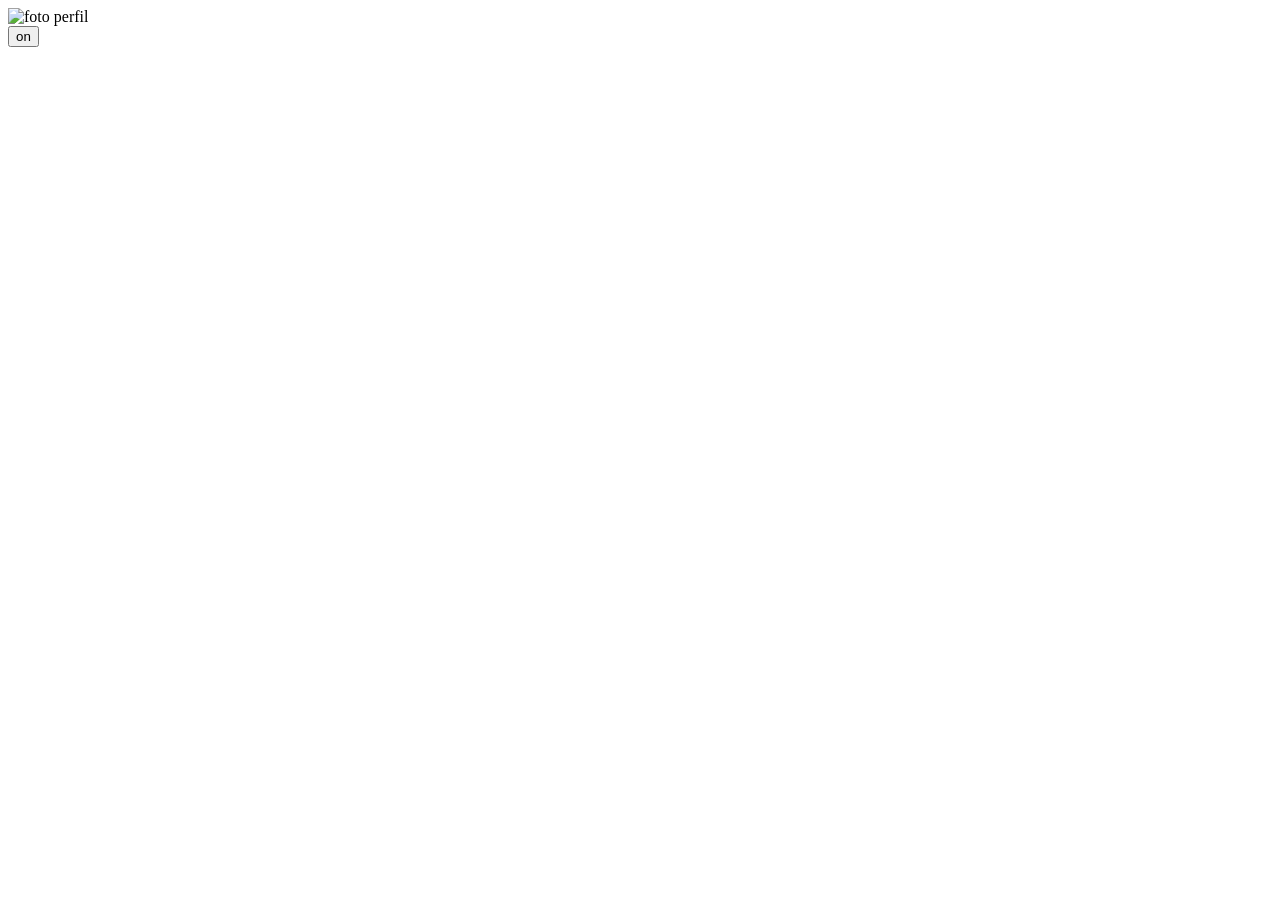
==== index.html @ 6adaa25c "começando" ====
<!DOCTYPE html>
<html lang="pt-br">
<head>
    <meta charset="UTF-8">
    <meta name="viewport" content="width=device-width, initial-scale=1.0">
    <title>Redes Socias</title><link rel="stylesheet" href="esilos/style.css">
</head>
<body>
    <div>
        <img src="" alt="foto perfil"> 
        
        
        <br>
        <button>on</button>
    </div>
</body>
</html>
---- esilos/style.css ----
*{

}
div{
width: 100vw;
height: 100vh;
}
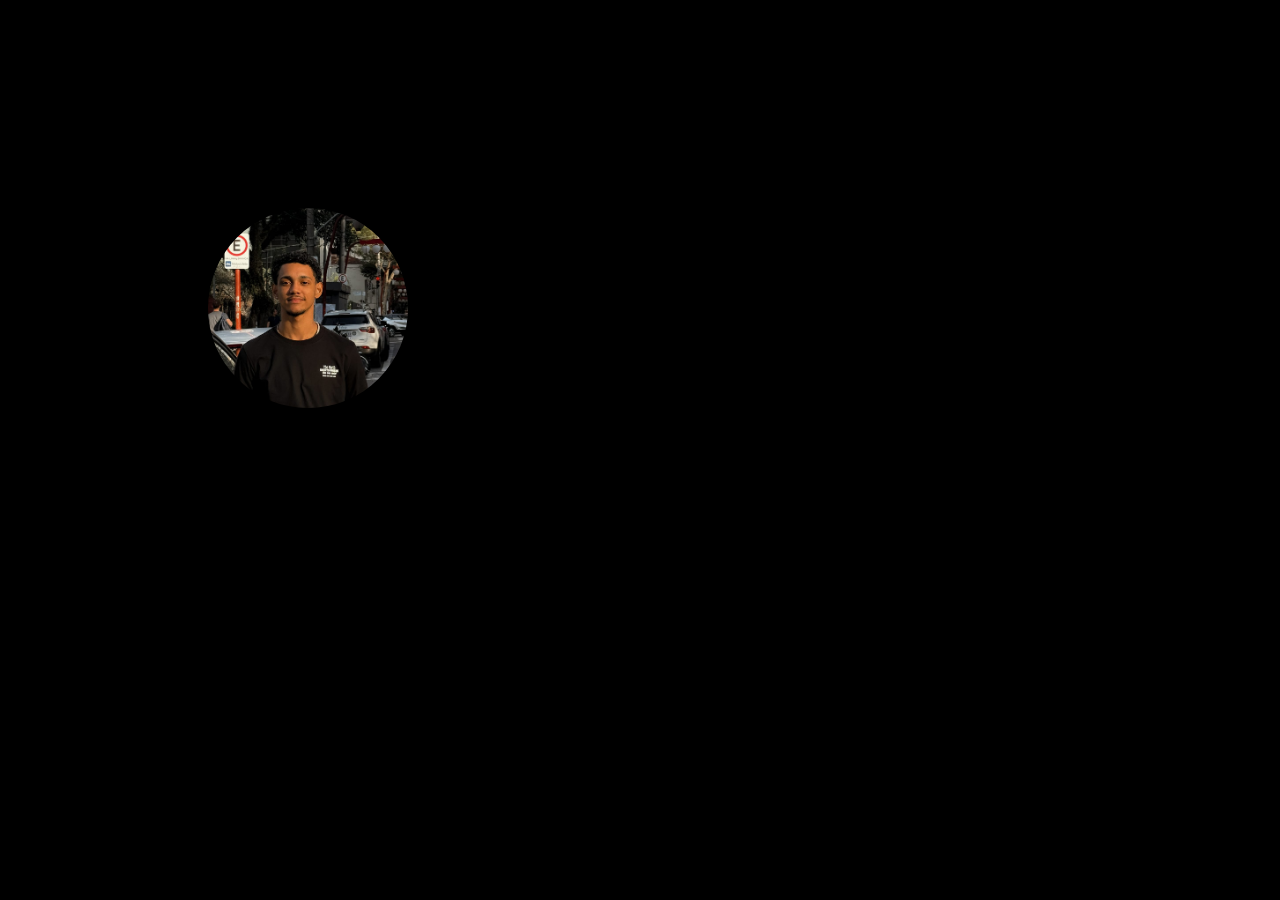
==== commit 4fa58b52: "ex" ====
--- a/index.html
+++ b/index.html
@@ -7,11 +7,11 @@
 </head>
 <body>
     <div>
-        <img src="" alt="foto perfil"> 
+        <img src="imagens/gabriel-perfil.jpeg" alt="foto perfil"> 
         
         
         <br>
-        <button>on</button>
+        
     </div>
 </body>
 </html>
--- a/esilos/style.css
+++ b/esilos/style.css
@@ -1,8 +1,14 @@
 *{
-
+    background-color: black;
 }
 div{
-width: 100vw;
-height: 100vh;
+    
+    width: 90vw;
+    height: 90vh;
 }
 
+img {
+    border-radius: 50%;
+    height: 200px;
+    padding: 200px;
+}
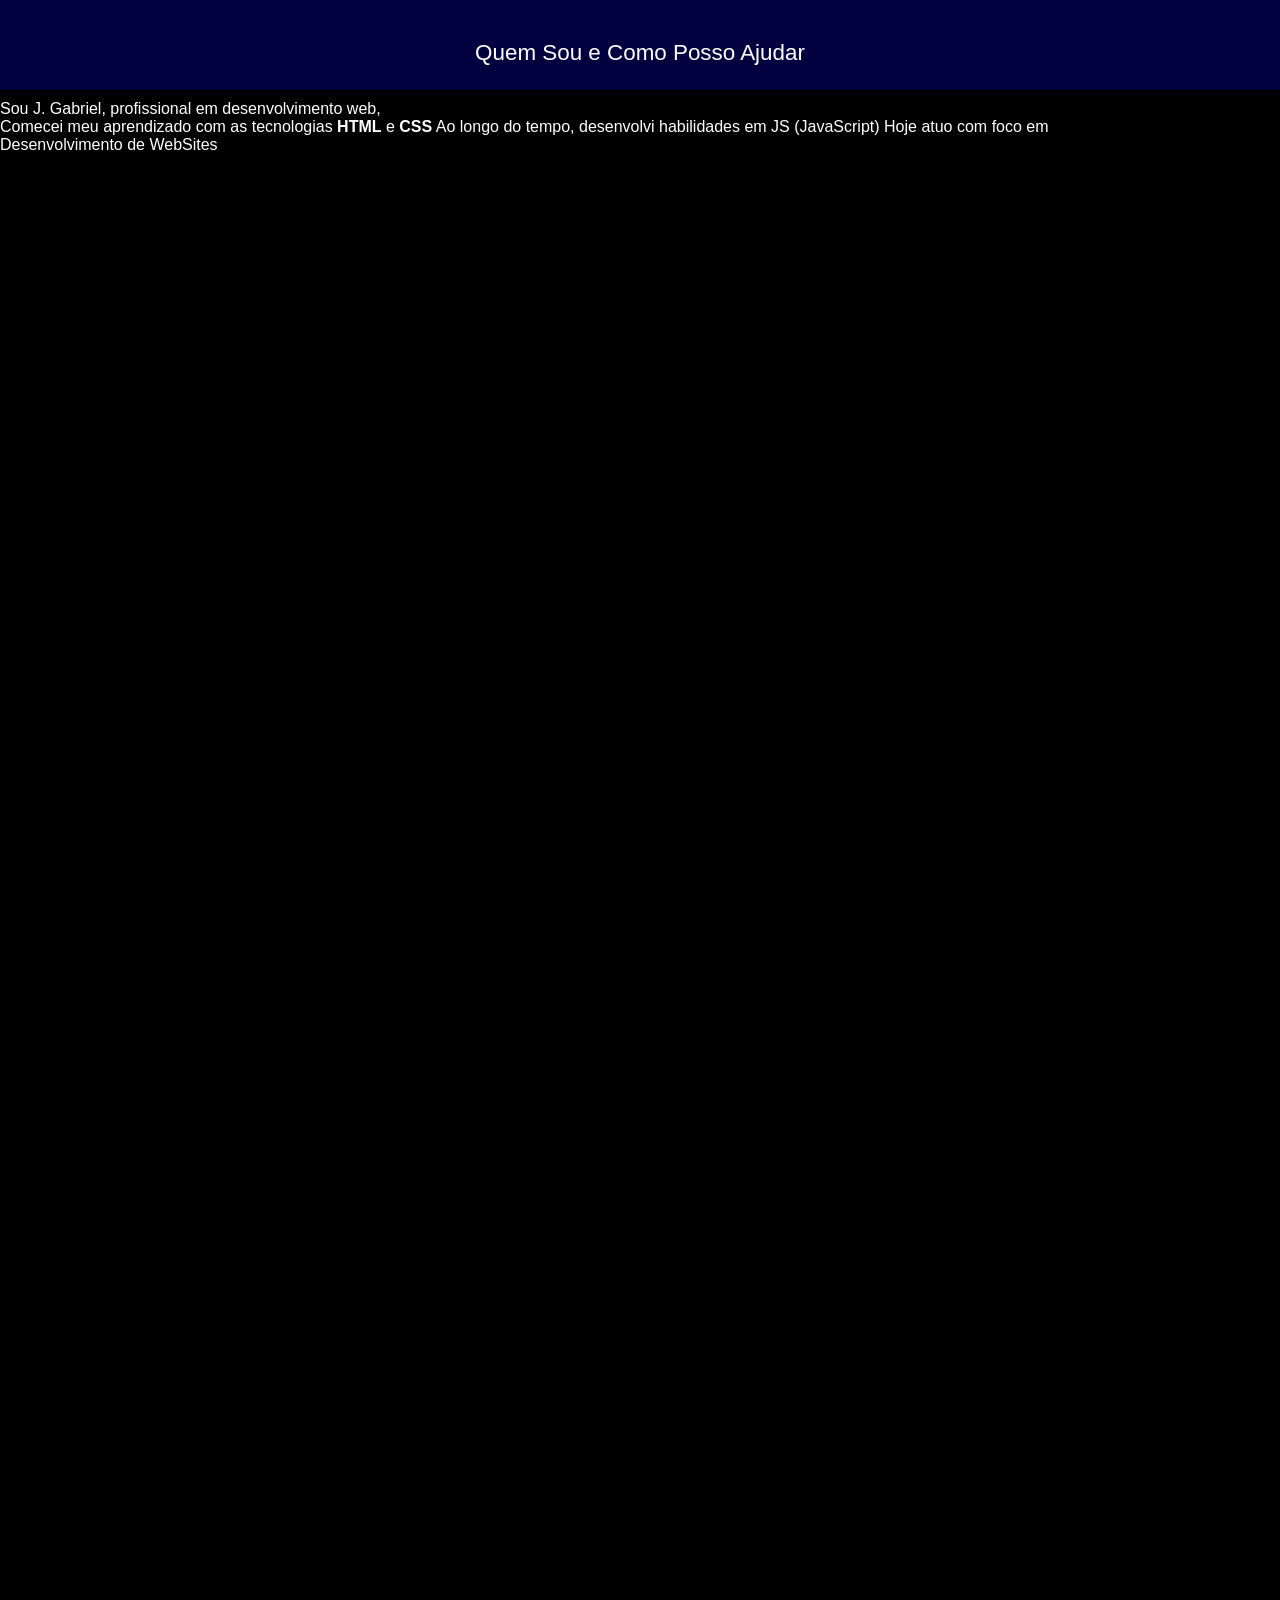
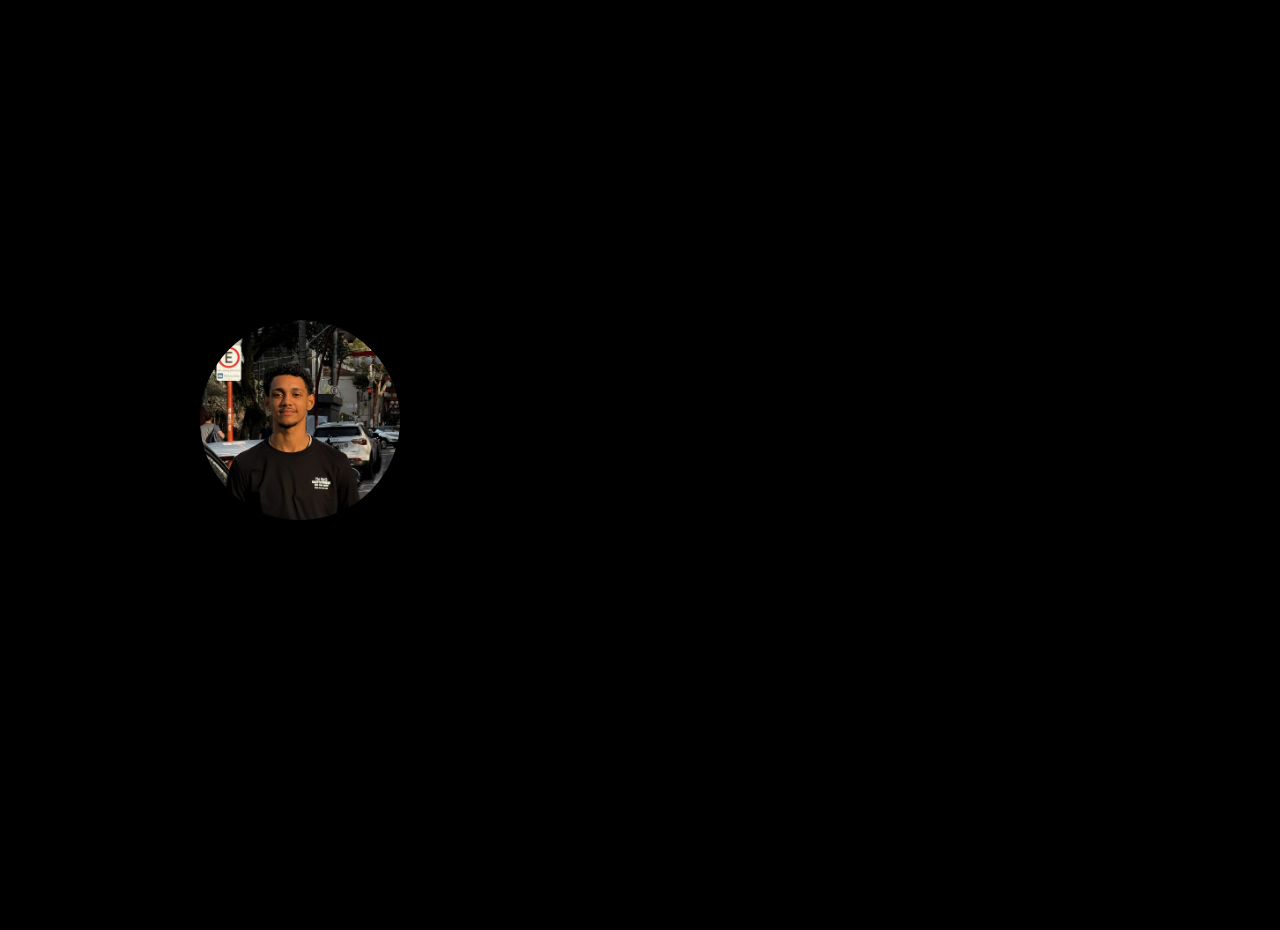
==== commit 9f029fd0: "inicio de um projeto" ====
--- a/index.html
+++ b/index.html
@@ -3,9 +3,22 @@
 <head>
     <meta charset="UTF-8">
     <meta name="viewport" content="width=device-width, initial-scale=1.0">
-    <title>Redes Socias</title><link rel="stylesheet" href="esilos/style.css">
+    <title>João Gabriel</title><link rel="stylesheet" href="esilos/style.css">
 </head>
 <body>
+    <header>
+        <p>Quem Sou e Como Posso Ajudar</p>
+    </header>
+    <div>
+        <p>Sou J. Gabriel, profissional em desenvolvimento web,</p>
+        <p>Comecei meu aprendizado com as tecnologias <strong>HTML</strong> e <strong>CSS</strong>
+        Ao longo do tempo, desenvolvi habilidades em JS (JavaScript)
+        Hoje atuo com foco em Desenvolvimento de WebSites</p>
+        </div>
+    <div>
+
+    </div>
+
     <div>
         <img src="imagens/gabriel-perfil.jpeg" alt="foto perfil"> 
         
--- a/esilos/style.css
+++ b/esilos/style.css
@@ -1,8 +1,23 @@
 *{
     background-color: black;
+    color: white;
+    font-family: Arial, Helvetica, sans-serif;
+    padding: 0px;
+    margin: 0px;
 }
-div{
+header{
+    background-color: rgba(0, 0, 46, 0);
+    height: 100px;
+    text-align: center;
+    font-size: 1.4em;
     
+}
+header>p {
+    background-color: rgb(0, 0, 63);
+    padding: 40px;
+    height: 10px;
+}
+div{ 
     width: 90vw;
     height: 90vh;
 }
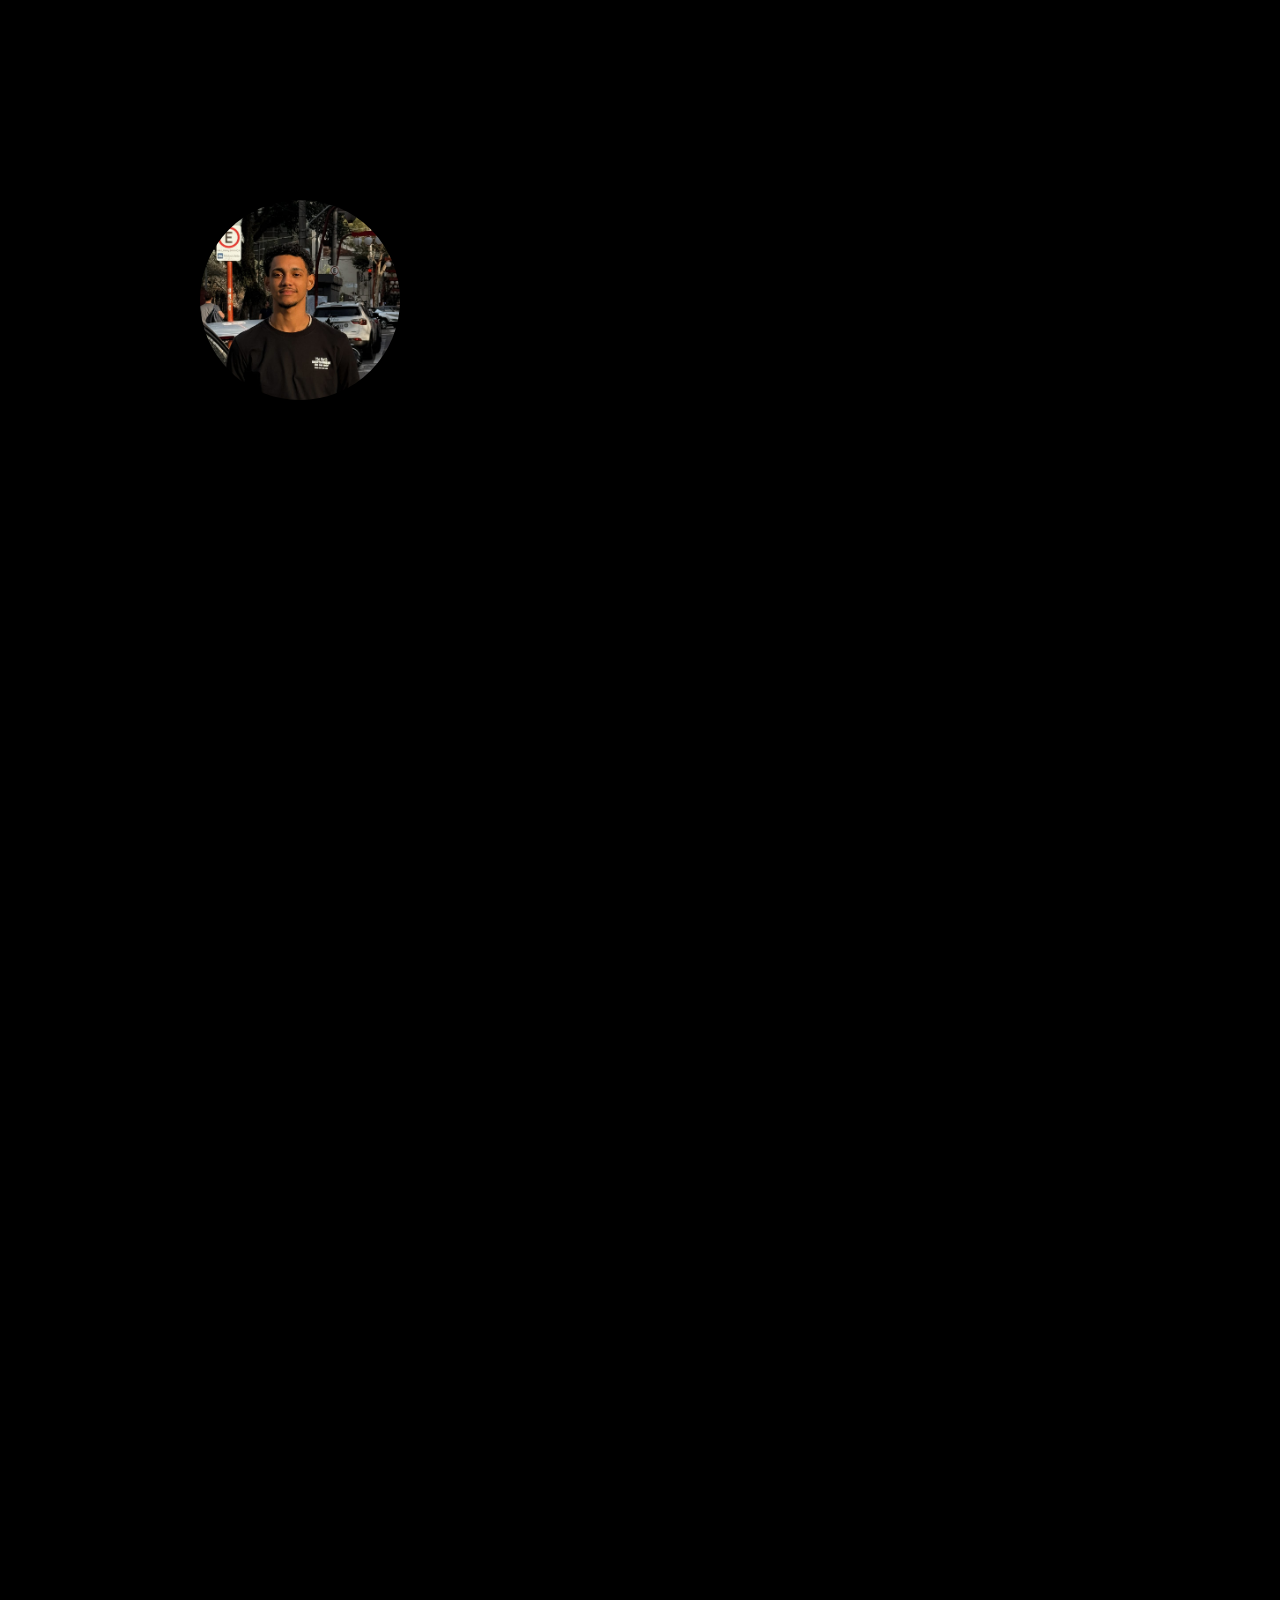
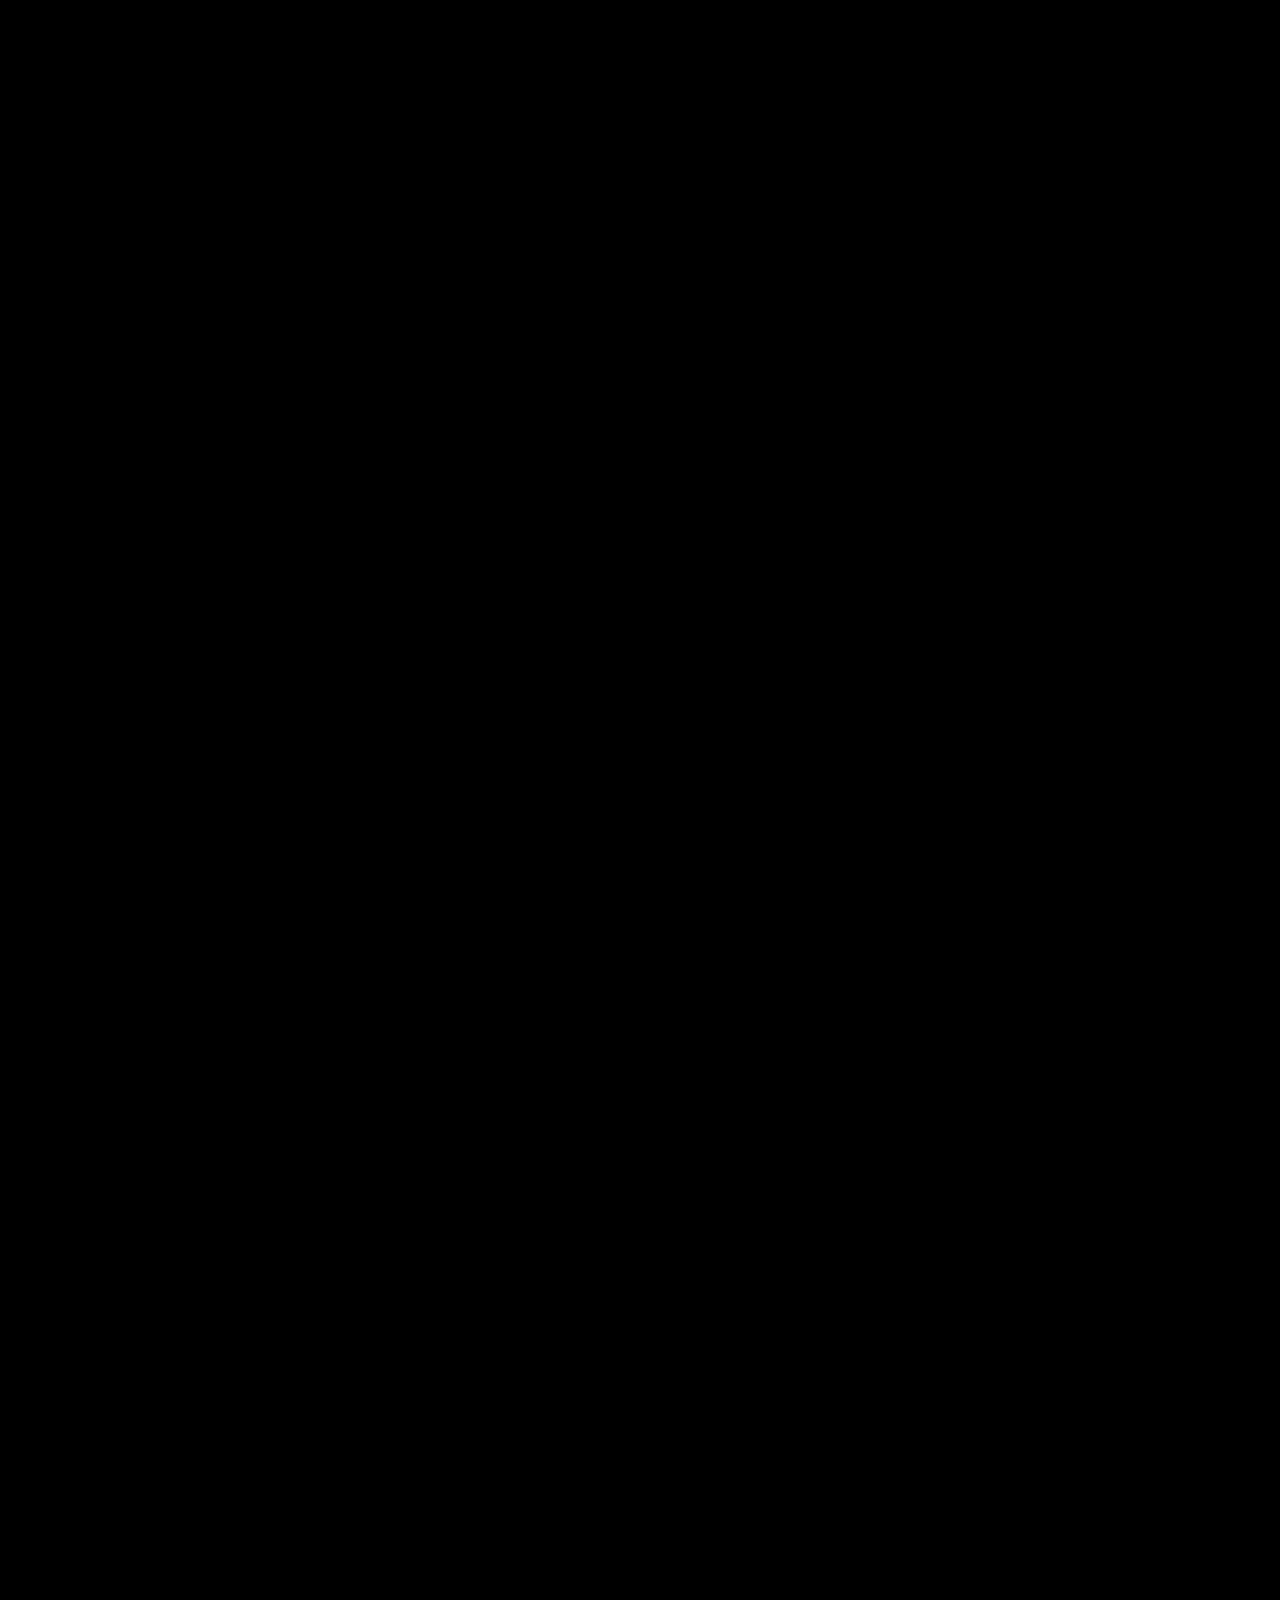
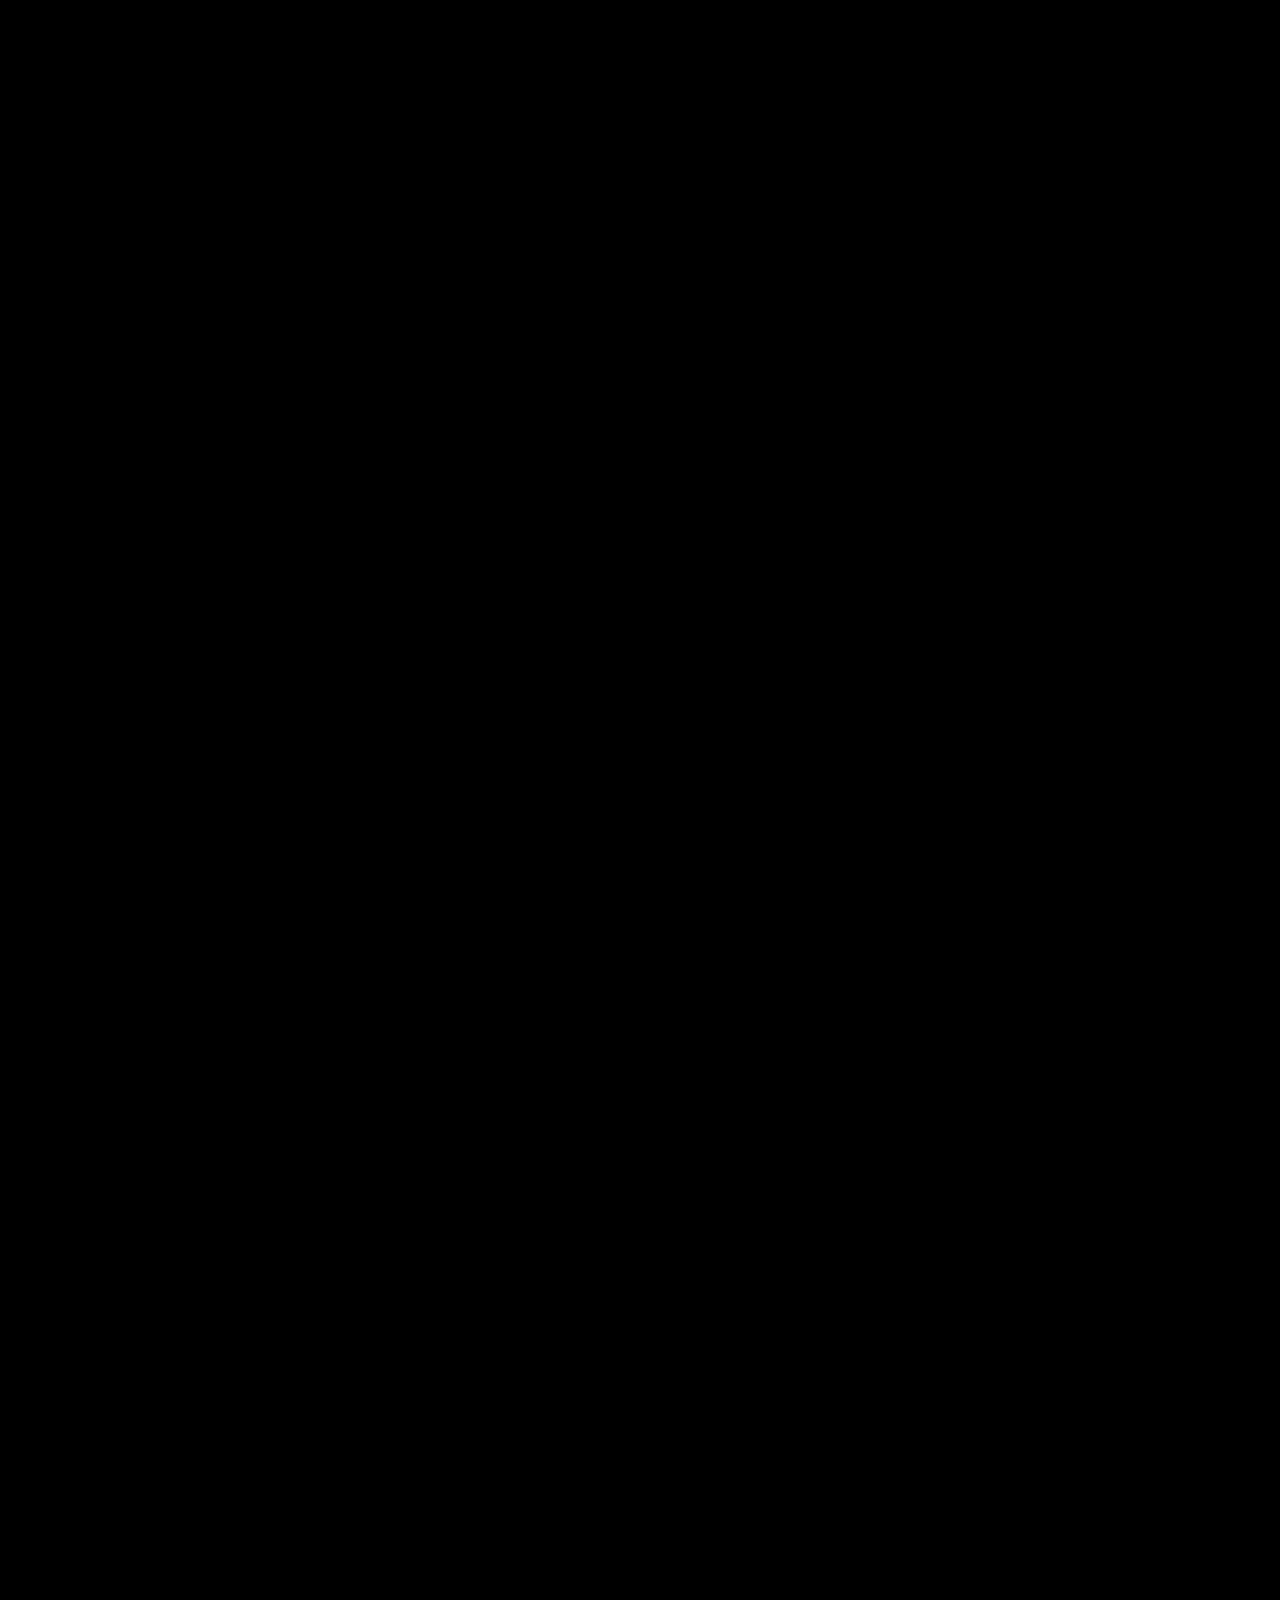
==== commit feffc735: "home-pag" ====
--- a/index.html
+++ b/index.html
@@ -6,25 +6,13 @@
     <title>João Gabriel</title><link rel="stylesheet" href="esilos/style.css">
 </head>
 <body>
-    <header>
-        <p>Quem Sou e Como Posso Ajudar</p>
-    </header>
-    <div>
-        <p>Sou J. Gabriel, profissional em desenvolvimento web,</p>
-        <p>Comecei meu aprendizado com as tecnologias <strong>HTML</strong> e <strong>CSS</strong>
-        Ao longo do tempo, desenvolvi habilidades em JS (JavaScript)
-        Hoje atuo com foco em Desenvolvimento de WebSites</p>
-        </div>
-    <div>
-
+    <div class="perfil">
+        <img src="imagens/gabriel-perfil.jpeg" alt="foto perfil" id="perfil"> 
     </div>
-
-    <div>
-        <img src="imagens/gabriel-perfil.jpeg" alt="foto perfil"> 
-        
-        
-        <br>
-        
-    </div>
+    <div class="perfil"> <img src="" alt=""></div>
+    <div class="perfil"> <img src="" alt=""></div>
+    <div class="perfil"> <img src="" alt=""></div>
+    <div class="perfil"> <img src="" alt=""></div>
+    <div class="perfil"> <img src="" alt=""></div>
 </body>
 </html>
--- a/esilos/style.css
+++ b/esilos/style.css
@@ -22,7 +22,7 @@
     height: 90vh;
 }
 
-img {
+img{
     border-radius: 50%;
     height: 200px;
     padding: 200px;
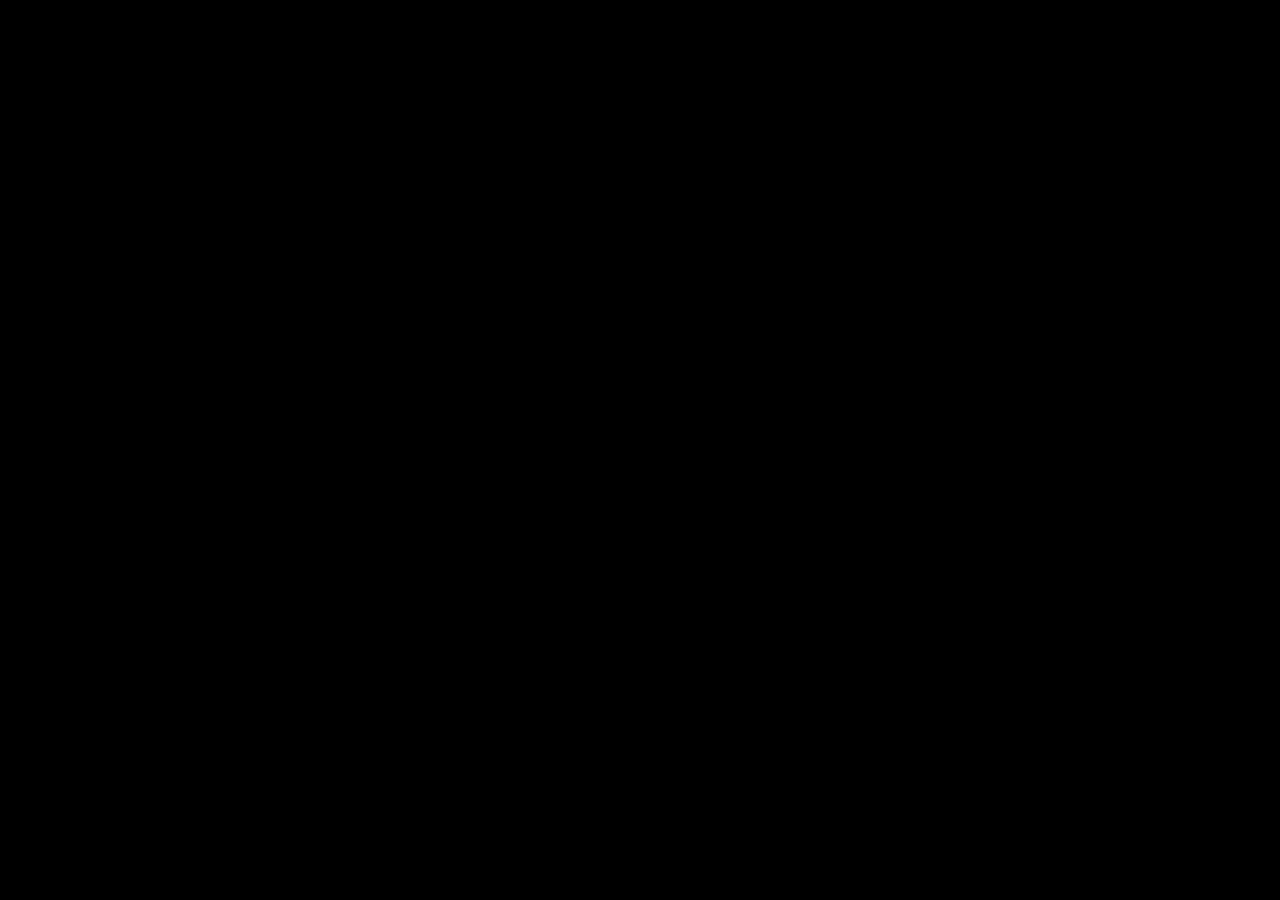
==== commit c95a7fd9: "home-pag-day2 estudando funções e trabalhando com elas, e pesquisando novos comandos em JS para anim" ====
--- a/index.html
+++ b/index.html
@@ -6,13 +6,17 @@
     <title>João Gabriel</title><link rel="stylesheet" href="esilos/style.css">
 </head>
 <body>
-    <div class="perfil">
-        <img src="imagens/gabriel-perfil.jpeg" alt="foto perfil" id="perfil"> 
-    </div>
-    <div class="perfil"> <img src="" alt=""></div>
-    <div class="perfil"> <img src="" alt=""></div>
-    <div class="perfil"> <img src="" alt=""></div>
-    <div class="perfil"> <img src="" alt=""></div>
-    <div class="perfil"> <img src="" alt=""></div>
+
+    <script type="module" src="script.js"></script>
+    <script>
+        document.addEventListener(AnimationEffect)
+
+        document.addEventListener("DOMContentLoaded", function () {
+            document.addEventListener("click", function () {
+                window.location.href = "pag2.html"
+            })
+        })
+        
+    </script>
 </body>
 </html>
--- a/esilos/style.css
+++ b/esilos/style.css
@@ -1,3 +1,7 @@
+/* 
+cores
+verde,azul,branco,preto
+*/
 *{
     background-color: black;
     color: white;
@@ -5,25 +9,8 @@
     padding: 0px;
     margin: 0px;
 }
-header{
-    background-color: rgba(0, 0, 46, 0);
-    height: 100px;
-    text-align: center;
-    font-size: 1.4em;
-    
-}
-header>p {
-    background-color: rgb(0, 0, 63);
-    padding: 40px;
-    height: 10px;
-}
-div{ 
-    width: 90vw;
-    height: 90vh;
-}
-
-img{
-    border-radius: 50%;
-    height: 200px;
-    padding: 200px;
+button#button {
+    background-color: rgba(255, 255, 255, 0);
+    width: 100vw;
+    height: 100vh;
 }
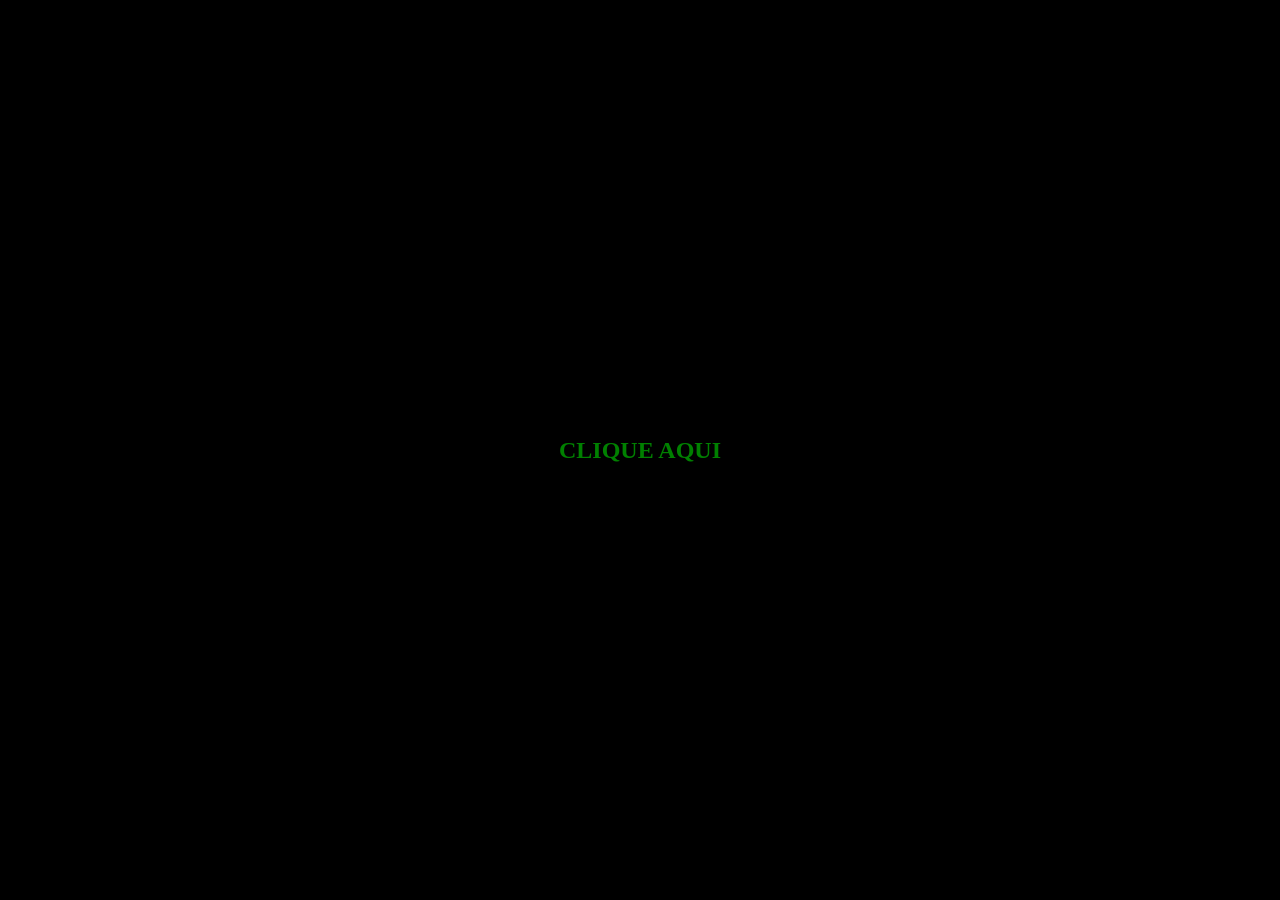
==== commit 2c32c466: "pag2 criando a pagina dois e aprendendo novas atribuições em css com flex box e nova animações" ====
--- a/index.html
+++ b/index.html
@@ -3,20 +3,20 @@
 <head>
     <meta charset="UTF-8">
     <meta name="viewport" content="width=device-width, initial-scale=1.0">
-    <title>João Gabriel</title><link rel="stylesheet" href="esilos/style.css">
+    <title>Socias</title>
+    <link rel="stylesheet" href="estilos/style.css">
 </head>
 <body>
+    <div class="container">
+        <h2 class="fadeIn">CLIQUE AQUI</h2>
+    </div>
 
-    <script type="module" src="script.js"></script>
+    
     <script>
-        document.addEventListener(AnimationEffect)
+        document.addEventListener("click", () => {
+          window.location.href = "profile.html";
+        });
+    </script>
 
-        document.addEventListener("DOMContentLoaded", function () {
-            document.addEventListener("click", function () {
-                window.location.href = "pag2.html"
-            })
-        })
-        
-    </script>
 </body>
 </html>
--- a/estilos/style.css
+++ b/estilos/style.css
@@ -0,0 +1,29 @@
+/*
+
+*/
+@charset "utf-8";
+
+*{
+    background-color: black;
+    color: wheat;
+    margin: 0;
+}
+@keyframes fadeIn{
+    0%{
+        color: black;
+    }
+    100%{
+        color: green;
+    }
+}
+
+body{
+    display: flex;
+    justify-content: center;
+    align-items: center;
+    height: 100vh;
+}
+h2{
+   color: green; 
+   animation: fadeIn 5s;
+}
